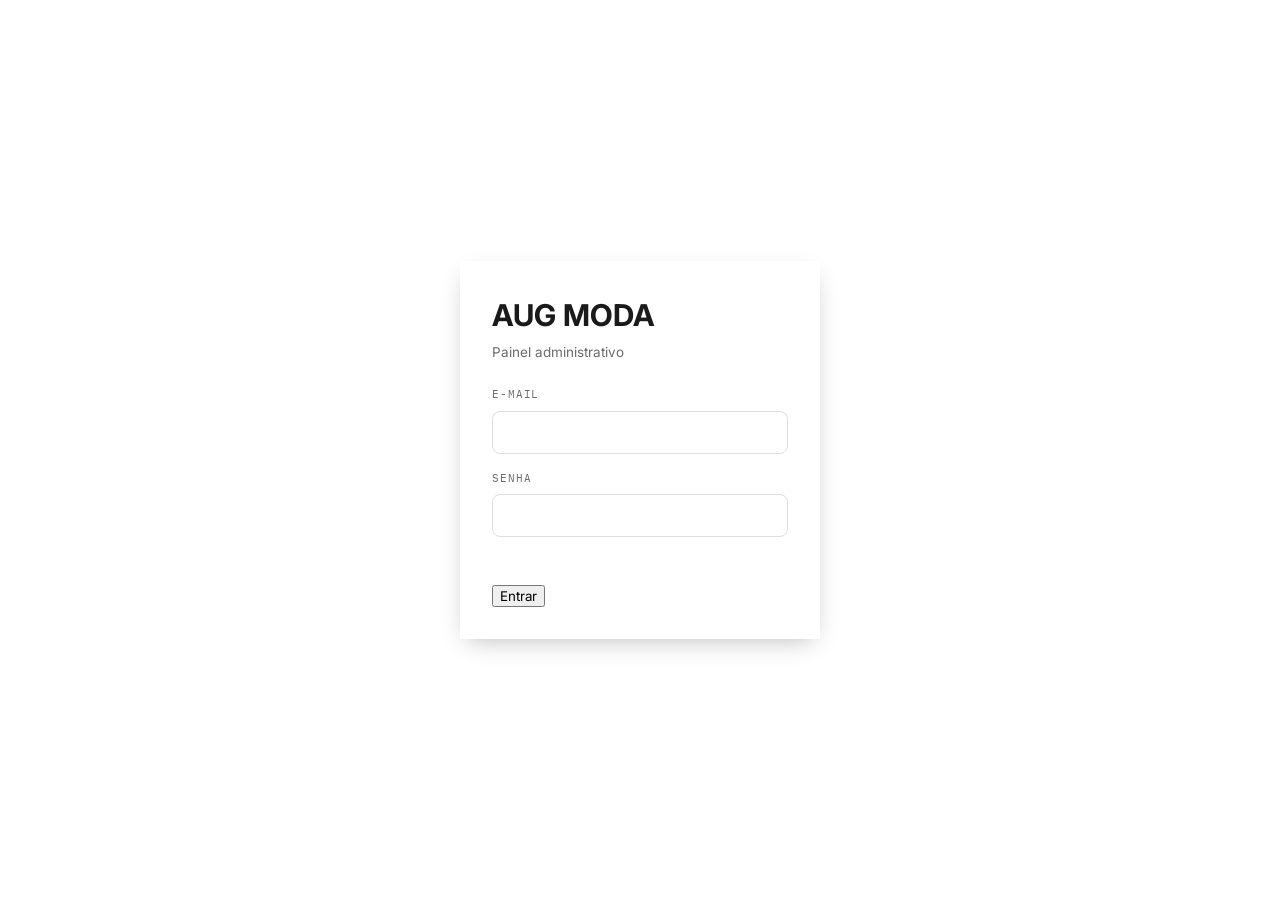
==== admin/index.html @ e7aceba8 "hh" ====
<!doctype html>
<html lang="pt-BR">
<head>
  <meta charset="UTF-8" />
  <meta name="viewport" content="width=device-width, initial-scale=1.0" />
  <title>AUG Moda — Admin</title>
  <link rel="preconnect" href="https://fonts.googleapis.com" />
  <link href="https://fonts.googleapis.com/css2?family=Inter:wght@400;500;600;700&family=IBM+Plex+Mono:wght@400;500&display=swap" rel="stylesheet" />
  <link rel="stylesheet" href="css/admin.css" />
</head>
<body class="admin">
  <div class="login-wrap">
    <form class="login-card" id="login-form">
      <h1>AUG <span style="color:var(--gold)">MODA</span></h1>
      <p class="sub">Painel administrativo</p>

      <div class="field">
        <label for="email">E-mail</label>
        <input type="email" id="email" name="email" autocomplete="username" required />
      </div>

      <div class="field">
        <label for="password">Senha</label>
        <input type="password" id="password" name="password" autocomplete="current-password" required />
      </div>

      <p class="form-error" id="form-error"></p>

      <button type="submit" class="btn btn-primary" id="submit-btn">Entrar</button>
    </form>
  </div>

  <script type="module" src="js/pages/login.js"></script>
</body>
</html>
---- admin/css/admin.css ----
@import url("../../src/css/tokens.css");

body.admin {
  background: var(--canvas);
  min-height: 100vh;
}

/* ---------------------------------------------------------
   Cabeçalho do admin
   --------------------------------------------------------- */
.admin-header {
  background: var(--denim);
  color: var(--paper);
  padding: var(--space-3) var(--space-4);
  display: flex;
  align-items: center;
  justify-content: space-between;
  position: sticky;
  top: 0;
  z-index: 30;
}

.admin-header .logo {
  font-family: var(--font-display);
  font-size: 22px;
}

.admin-header .logo span {
  color: var(--gold);
}

.admin-header nav {
  display: flex;
  gap: var(--space-3);
  align-items: center;
}

.admin-header a,
.admin-header button {
  font-family: var(--font-mono);
  font-size: 12.5px;
  color: var(--paper);
  background: none;
  border: 1px solid rgba(251, 249, 243, 0.35);
  border-radius: var(--radius-pill);
  padding: var(--space-1) var(--space-3);
}

/* ---------------------------------------------------------
   Tela de login
   --------------------------------------------------------- */
.login-wrap {
  min-height: calc(100vh - 0px);
  display: flex;
  align-items: center;
  justify-content: center;
  padding: var(--space-5);
}

.login-card {
  background: var(--paper);
  border-radius: var(--radius-tag);
  box-shadow: var(--shadow-lift);
  padding: var(--space-6);
  width: 100%;
  max-width: 360px;
}

.login-card h1 {
  font-family: var(--font-display);
  font-size: 30px;
  color: var(--denim);
  margin: 0 0 var(--space-1);
}

.login-card p.sub {
  color: var(--ink-soft);
  margin: 0 0 var(--space-5);
  font-size: 13.5px;
}

.field {
  margin-bottom: var(--space-4);
}

.field label {
  display: block;
  font-family: var(--font-mono);
  font-size: 11px;
  letter-spacing: 0.08em;
  text-transform: uppercase;
  color: var(--ink-soft);
  margin-bottom: var(--space-2);
}

.field input,
.field select,
.field textarea {
  width: 100%;
  border: 1px solid var(--line);
  border-radius: 8px;
  padding: var(--space-3);
  font-family: var(--font-body);
  font-size: 14.5px;
  background: #fff;
  color: var(--ink);
}

.field textarea {
  resize: vertical;
  min-height: 90px;
}

.form-error {
  color: var(--thread);
  font-size: 13px;
  margin-bottom: var(--space-3);
  min-height: 18px;
}

/* ---------------------------------------------------------
   Layout geral do admin
   --------------------------------------------------------- */
.admin-main {
  max-width: 980px;
  margin: 0 auto;
  padding: var(--space-5) var(--space-4) var(--space-8);
}

.admin-toolbar {
  display: flex;
  align-items: center;
  justify-content: space-between;
  gap: var(--space-3);
  flex-wrap: wrap;
  margin-bottom: var(--space-5);
}

.admin-toolbar h1 {
  font-family: var(--font-display);
  font-size: 30px;
  color: var(--denim);
  margin: 0;
}

.btn-add {
  background: var(--thread);
  color: var(--paper);
  border: none;
  border-radius: var(--radius-pill);
  padding: var(--space-3) var(--space-5);
  font-weight: 600;
  font-size: 14px;
}

.search-row {
  margin-bottom: var(--space-4);
}

.search-row input {
  width: 100%;
  border: 1px solid var(--line);
  border-radius: var(--radius-pill);
  padding: var(--space-3) var(--space-4);
  font-family: var(--font-body);
  font-size: 14px;
  background: var(--paper);
}

/* ---------------------------------------------------------
   Cartão de produto no admin (formato de linha, não etiqueta)
   --------------------------------------------------------- */
.admin-product {
  background: var(--paper);
  border-radius: 10px;
  box-shadow: var(--shadow-card);
  padding: var(--space-4);
  margin-bottom: var(--space-4);
}

.admin-product-head {
  display: flex;
  gap: var(--space-3);
  align-items: center;
}

.admin-product-head .thumb {
  width: 56px;
  height: 70px;
  border-radius: 6px;
  overflow: hidden;
  background: var(--canvas);
  flex: none;
}

.admin-product-head .thumb img {
  width: 100%;
  height: 100%;
  object-fit: cover;
}

.admin-product-head .info {
  flex: 1;
  min-width: 0;
}

.admin-product-head h3 {
  margin: 0 0 2px;
  font-size: 15px;
}

.admin-product-head .meta {
  font-family: var(--font-mono);
  font-size: 11.5px;
  color: var(--ink-soft);
}

.status-badge {
  font-family: var(--font-mono);
  font-size: 10.5px;
  text-transform: uppercase;
  padding: 2px 8px;
  border-radius: var(--radius-pill);
}

.status-badge.active {
  background: rgba(63, 107, 79, 0.14);
  color: var(--stock-ok);
}

.status-badge.inactive {
  background: rgba(90, 84, 74, 0.14);
  color: var(--ink-soft);
}

.admin-product-actions {
  display: flex;
  gap: var(--space-2);
  flex: none;
}

.icon-btn {
  border: 1px solid var(--line);
  background: #fff;
  border-radius: 8px;
  padding: var(--space-2) var(--space-3);
  font-family: var(--font-mono);
  font-size: 12px;
}

/* Tabela de variações dentro do card (tamanho / cor / estoque) */
.variant-table {
  width: 100%;
  border-collapse: collapse;
  margin-top: var(--space-4);
  font-size: 13px;
}

.variant-table th {
  text-align: left;
  font-family: var(--font-mono);
  font-size: 10.5px;
  text-transform: uppercase;
  letter-spacing: 0.06em;
  color: var(--ink-soft);
  padding: var(--space-2);
  border-bottom: 1px solid var(--line);
}

.variant-table td {
  padding: var(--space-2);
  border-bottom: 1px solid var(--line);
  vertical-align: middle;
}

.stock-input-row {
  display: flex;
  align-items: center;
  gap: var(--space-2);
}

.stock-input-row button {
  width: 26px;
  height: 26px;
  border-radius: 50%;
  border: 1px solid var(--line);
  background: var(--canvas);
}

.stock-input-row input {
  width: 52px;
  text-align: center;
  border: 1px solid var(--line);
  border-radius: 6px;
  padding: 4px;
  font-family: var(--font-mono);
}

/* ---------------------------------------------------------
   Formulário de produto
   --------------------------------------------------------- */
.variant-row {
  display: grid;
  grid-template-columns: 1fr 1fr 1fr 90px auto;
  gap: var(--space-2);
  align-items: end;
  margin-bottom: var(--space-3);
  padding-bottom: var(--space-3);
  border-bottom: 1px dashed var(--line);
}

@media (max-width: 640px) {
  .variant-row {
    grid-template-columns: 1fr 1fr;
  }
}

.variant-row .remove-variant {
  background: none;
  border: none;
  color: var(--thread);
  font-family: var(--font-mono);
  font-size: 12px;
}

.btn-outline-add {
  background: none;
  border: 1px dashed var(--denim);
  color: var(--denim);
  border-radius: 8px;
  padding: var(--space-2) var(--space-4);
  font-family: var(--font-mono);
  font-size: 12.5px;
}

.form-actions {
  display: flex;
  gap: var(--space-3);
  margin-top: var(--space-6);
}

.form-actions .btn {
  width: auto;
  flex: 1;
}

.helper-text {
  font-size: 12px;
  color: var(--ink-soft);
  margin-top: 4px;
}

.image-preview {
  width: 100px;
  height: 125px;
  border-radius: 8px;
  overflow: hidden;
  background: var(--canvas);
  margin-bottom: var(--space-3);
}

.image-preview img {
  width: 100%;
  height: 100%;
  object-fit: cover;
}

.photo-gallery {
  display: flex;
  flex-wrap: wrap;
  gap: var(--space-3);
  margin-bottom: var(--space-3);
}

.photo-gallery .photo-item {
  position: relative;
  width: 92px;
}

.photo-gallery .photo-thumb {
  width: 92px;
  height: 92px;
  border-radius: 8px;
  overflow: hidden;
  background: var(--canvas);
  border: 2px solid transparent;
}

.photo-gallery .photo-item:first-child .photo-thumb {
  border-color: var(--gold);
}

.photo-gallery .photo-thumb img {
  width: 100%;
  height: 100%;
  object-fit: cover;
}

.photo-gallery .cover-tag {
  position: absolute;
  top: 4px;
  left: 4px;
  background: var(--gold);
  color: #fff;
  font-size: 9px;
  font-weight: 700;
  padding: 2px 5px;
  border-radius: 4px;
  z-index: 2;
}

.photo-gallery .photo-actions {
  display: flex;
  justify-content: space-between;
  margin-top: 4px;
}

.photo-gallery .photo-actions button {
  border: 1px solid var(--line);
  background: #fff;
  border-radius: 6px;
  font-size: 11px;
  padding: 2px 6px;
}

.photo-gallery .photo-actions .remove-photo {
  color: var(--thread);
  border-color: var(--thread);
}

.toast {
  position: fixed;
  left: 50%;
  bottom: 24px;
  transform: translateX(-50%) translateY(20px);
  background: var(--denim);
  color: var(--paper);
  padding: var(--space-3) var(--space-5);
  border-radius: var(--radius-pill);
  font-size: 13.5px;
  box-shadow: var(--shadow-lift);
  opacity: 0;
  pointer-events: none;
  transition: opacity 0.2s ease, transform 0.2s ease;
  z-index: 60;
}

.toast.show {
  opacity: 1;
  transform: translateX(-50%) translateY(0);
}
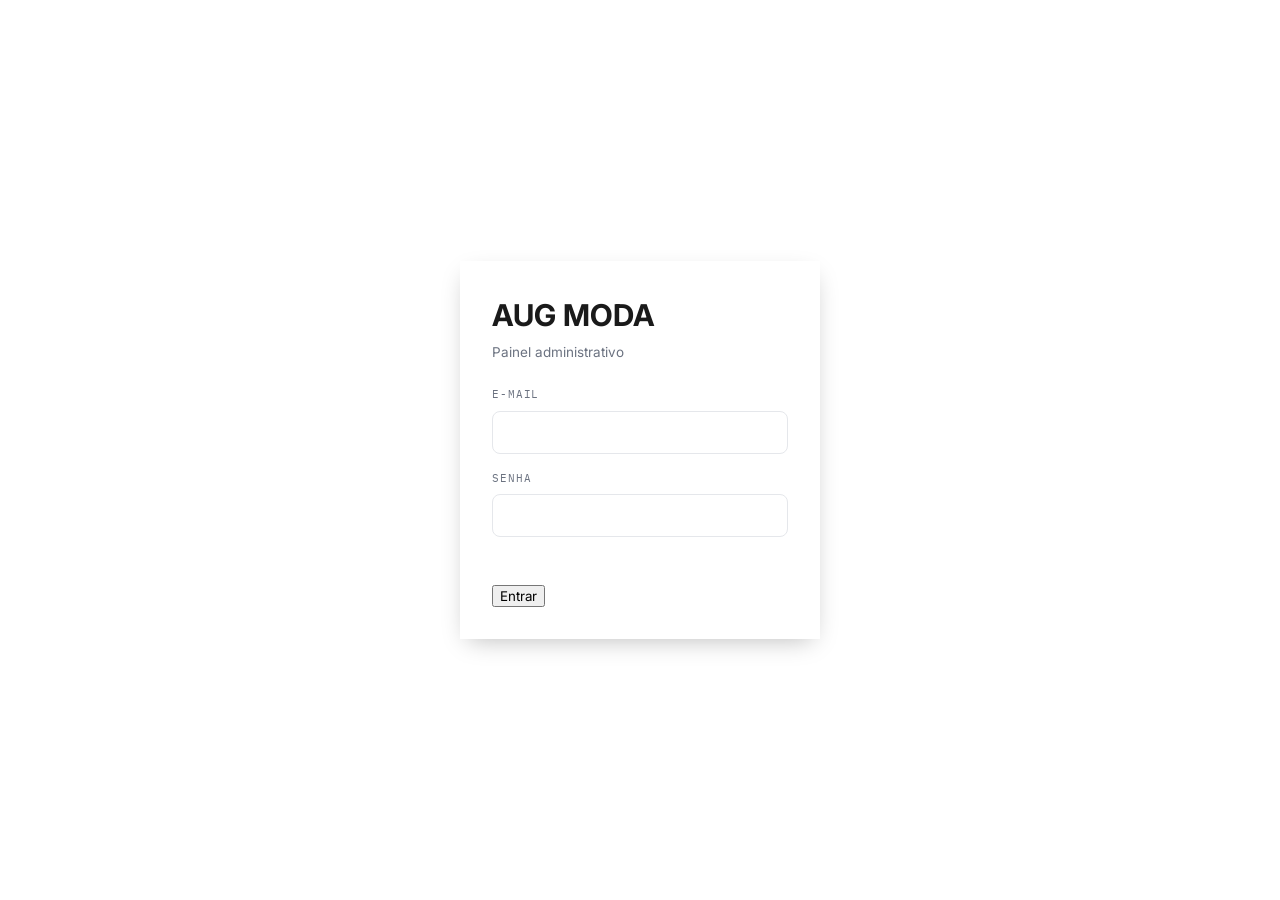
==== commit 64524ad7: "Reajsutes no layout" ====
(no text change in the page or its own stylesheets)
